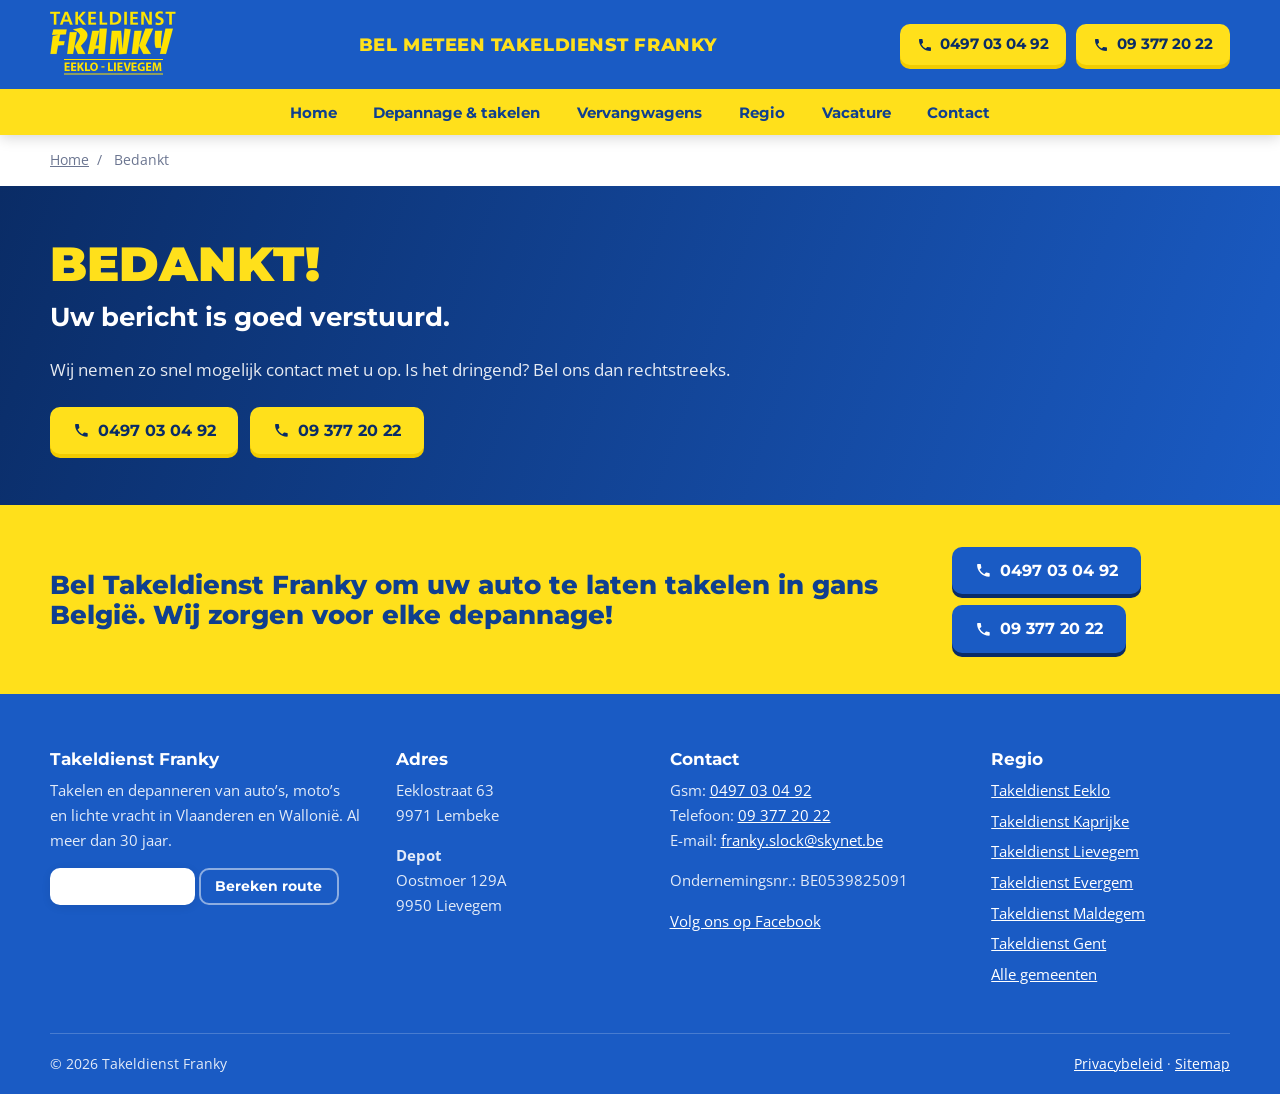
==== bedankt/index.html @ 0995ea38 "Takeldienst Franky site: 15 pages, preview mode Co-Authored-By: Claude Opus 5.5 <noreply@anthropic.c" ====
<!doctype html>
<html lang="nl-BE">
<head>
<meta charset="utf-8">
<meta name="viewport" content="width=device-width, initial-scale=1">
<title>Bedankt voor uw bericht | Takeldienst Franky</title>
<meta name="description" content="Uw bericht is verstuurd. Takeldienst Franky neemt zo snel mogelijk contact met u op.">
<meta name="robots" content="noindex, nofollow">
<link rel="canonical" href="https://takeldienstfranky.be/bedankt/">
<meta name="theme-color" content="#1a5bc4">
<meta property="og:type" content="website">
<meta property="og:locale" content="nl_BE">
<meta property="og:site_name" content="Takeldienst Franky">
<meta property="og:title" content="Bedankt voor uw bericht | Takeldienst Franky">
<meta property="og:description" content="Uw bericht is verstuurd. Takeldienst Franky neemt zo snel mogelijk contact met u op.">
<meta property="og:url" content="https://takeldienstfranky.be/bedankt/">
<meta property="og:image" content="https://takeldienstfranky.be/assets/img/takeldienst-franky-takelwagen-eeklo.jpg">
<link rel="icon" href="../favicon.svg" type="image/svg+xml">
<link rel="preconnect" href="https://fonts.googleapis.com">
<link rel="preconnect" href="https://fonts.gstatic.com" crossorigin>
<link rel="stylesheet" href="https://fonts.googleapis.com/css2?family=Montserrat:wght@600;700;800;900&family=Open+Sans:wght@400;600;700&display=swap">
<link rel="stylesheet" href="../assets/css/styles.css">
<script type="application/ld+json">{"@context":"https://schema.org","@type":"BreadcrumbList","itemListElement":[{"@type":"ListItem","position":1,"name":"} . jstr(Home) . qq{","item":"https://takeldienstfranky.be/"},{"@type":"ListItem","position":2,"name":"} . jstr(Bedankt) . qq{","item":"https://takeldienstfranky.be/bedankt/"}]}</script>
</head>
<body>
<header class="site-header">
<div class="container header-top">
<a class="brand" href="../" aria-label="Takeldienst Franky, naar de homepage"><img src="../assets/img/logo-takeldienst-franky.png" alt="Takeldienst Franky Eeklo - Lievegem" width="126" height="67"></a>
<p class="header-claim">Bel meteen Takeldienst Franky</p>
<div class="header-actions"><a class="btn btn-yellow" href="tel:+32497030492"><svg viewBox="0 0 24 24" aria-hidden="true"><path d="M6.6 10.8a15.1 15.1 0 0 0 6.6 6.6l2.2-2.2c.3-.3.7-.4 1-.2 1.1.4 2.3.6 3.6.6.6 0 1 .4 1 1V20c0 .6-.4 1-1 1A17 17 0 0 1 3 4c0-.6.4-1 1-1h3.5c.6 0 1 .4 1 1 0 1.3.2 2.5.6 3.6.1.3 0 .7-.2 1z"/></svg>0497 03 04 92</a><a class="btn btn-yellow" href="tel:+3293772022"><svg viewBox="0 0 24 24" aria-hidden="true"><path d="M6.6 10.8a15.1 15.1 0 0 0 6.6 6.6l2.2-2.2c.3-.3.7-.4 1-.2 1.1.4 2.3.6 3.6.6.6 0 1 .4 1 1V20c0 .6-.4 1-1 1A17 17 0 0 1 3 4c0-.6.4-1 1-1h3.5c.6 0 1 .4 1 1 0 1.3.2 2.5.6 3.6.1.3 0 .7-.2 1z"/></svg>09 377 20 22</a></div>
<button class="menu-toggle" type="button" aria-controls="main-nav" aria-expanded="false"><span></span><span class="sr">Menu</span></button>
</div>
<nav class="main-nav" id="main-nav" aria-label="Hoofdmenu"><div class="container"><a href="../">Home</a><a href="../depannages-takeldienst/">Depannage &amp; takelen</a><a href="../verhuur-autos/">Vervangwagens</a><a href="../regio/">Regio</a><a href="../vacature/">Vacature</a><a href="../contacteer-ons/">Contact</a></div></nav>
</header>
<nav class="crumbs container" aria-label="Kruimelpad"><a href="../">Home</a> <span>/</span> <span>Bedankt</span></nav>
<main>
<section class="page-head"><div class="container head-grid"><div><h1>Bedankt! <span>Uw bericht is goed verstuurd.</span></h1><div class="lead"><p>Wij nemen zo snel mogelijk contact met u op. Is het dringend? Bel ons dan rechtstreeks.</p></div><div class="actions"><a class="btn btn-yellow" href="tel:+32497030492"><svg viewBox="0 0 24 24" aria-hidden="true"><path d="M6.6 10.8a15.1 15.1 0 0 0 6.6 6.6l2.2-2.2c.3-.3.7-.4 1-.2 1.1.4 2.3.6 3.6.6.6 0 1 .4 1 1V20c0 .6-.4 1-1 1A17 17 0 0 1 3 4c0-.6.4-1 1-1h3.5c.6 0 1 .4 1 1 0 1.3.2 2.5.6 3.6.1.3 0 .7-.2 1z"/></svg>0497 03 04 92</a><a class="btn btn-yellow" href="tel:+3293772022"><svg viewBox="0 0 24 24" aria-hidden="true"><path d="M6.6 10.8a15.1 15.1 0 0 0 6.6 6.6l2.2-2.2c.3-.3.7-.4 1-.2 1.1.4 2.3.6 3.6.6.6 0 1 .4 1 1V20c0 .6-.4 1-1 1A17 17 0 0 1 3 4c0-.6.4-1 1-1h3.5c.6 0 1 .4 1 1 0 1.3.2 2.5.6 3.6.1.3 0 .7-.2 1z"/></svg>09 377 20 22</a></div></div></div></section>
<section class="cta-band"><div class="container cta-inner"><h2>Bel Takeldienst Franky om uw auto te laten takelen in gans Belgi&euml;. Wij zorgen voor elke depannage!</h2><div class="cta-actions"><a class="btn btn-yellow" href="tel:+32497030492"><svg viewBox="0 0 24 24" aria-hidden="true"><path d="M6.6 10.8a15.1 15.1 0 0 0 6.6 6.6l2.2-2.2c.3-.3.7-.4 1-.2 1.1.4 2.3.6 3.6.6.6 0 1 .4 1 1V20c0 .6-.4 1-1 1A17 17 0 0 1 3 4c0-.6.4-1 1-1h3.5c.6 0 1 .4 1 1 0 1.3.2 2.5.6 3.6.1.3 0 .7-.2 1z"/></svg>0497 03 04 92</a><a class="btn btn-yellow" href="tel:+3293772022"><svg viewBox="0 0 24 24" aria-hidden="true"><path d="M6.6 10.8a15.1 15.1 0 0 0 6.6 6.6l2.2-2.2c.3-.3.7-.4 1-.2 1.1.4 2.3.6 3.6.6.6 0 1 .4 1 1V20c0 .6-.4 1-1 1A17 17 0 0 1 3 4c0-.6.4-1 1-1h3.5c.6 0 1 .4 1 1 0 1.3.2 2.5.6 3.6.1.3 0 .7-.2 1z"/></svg>09 377 20 22</a></div></div></section>
</main>
<footer class="site-footer"><div class="container footer-grid">
<div><h3>Takeldienst Franky</h3><p>Takelen en depanneren van auto&rsquo;s, moto&rsquo;s en lichte vracht in Vlaanderen en Walloni&euml;. Al meer dan 30 jaar.</p><p><a class="btn btn-white btn-small" href="../contacteer-ons/">Contacteer ons</a> <a class="btn btn-ghost btn-small" href="https://www.google.com/maps/search/?api=1&query=Eeklostraat+63+9971+Lembeke" rel="noopener">Bereken route</a></p></div>
<div><h3>Adres</h3><p>Eeklostraat 63<br>9971 Lembeke</p><p><b>Depot</b><br>Oostmoer 129A<br>9950 Lievegem</p></div>
<div><h3>Contact</h3><p>Gsm: <a href="tel:+32497030492">0497 03 04 92</a><br>Telefoon: <a href="tel:+3293772022">09 377 20 22</a><br>E-mail: <a href="mailto:franky.slock@skynet.be">franky.slock@skynet.be</a></p><p>Ondernemingsnr.: BE0539825091</p><p><a href="https://www.facebook.com/takeldienstfranky.be/" rel="noopener">Volg ons op Facebook</a></p></div>
<div><h3>Regio</h3><a href="../takeldienst-eeklo/">Takeldienst Eeklo</a><a href="../takeldienst-kaprijke/">Takeldienst Kaprijke</a><a href="../takeldienst-lievegem/">Takeldienst Lievegem</a><a href="../takeldienst-evergem/">Takeldienst Evergem</a><a href="../takeldienst-maldegem/">Takeldienst Maldegem</a><a href="../takeldienst-gent/">Takeldienst Gent</a><a href="../regio/">Alle gemeenten</a></div>
</div><div class="container footer-bottom"><span>&copy; 2026 Takeldienst Franky</span><span><a href="../privacy-policy/">Privacybeleid</a> &middot; <a href="../sitemap.xml">Sitemap</a></span></div></footer>
<div class="mobile-bar"><a href="tel:+32497030492">Bel gsm<b>0497 03 04 92</b></a><a href="tel:+3293772022">Bel vast<b>09 377 20 22</b></a></div>
<script src="../assets/js/main.js" defer></script>
</body>
</html>
---- assets/css/styles.css ----
/* Takeldienst Franky: blue + yellow, same colours as the trucks and the old site */
:root{
  --blue:#1a5bc4; --blue-d:#0f3f8f; --blue-dd:#0a2c66; --blue-l:#e8f0fc;
  --yellow:#ffe01b; --yellow-d:#f2cc00;
  --ink:#14213d; --text:#3a4560; --muted:#6b7590; --line:#e3e8f2; --grey:#f4f6fa; --white:#fff;
  --radius:14px; --shadow:0 10px 30px rgba(10,44,102,.12);
  --head:'Montserrat',system-ui,sans-serif; --body:'Open Sans',system-ui,-apple-system,'Segoe UI',Roboto,sans-serif;
}
*{box-sizing:border-box}
html{scroll-behavior:smooth;-webkit-text-size-adjust:100%}
body{margin:0;font:16px/1.65 var(--body);color:var(--text);background:var(--white)}
img{max-width:100%;height:auto;display:block}
a{color:var(--blue)}
h1,h2,h3{font-family:var(--head);color:var(--ink);line-height:1.15;margin:0 0 .5em}
h2{font-size:clamp(1.6rem,3.2vw,2.3rem);font-weight:800}
h3{font-size:1.15rem;font-weight:700}
p{margin:0 0 1em}
.container{width:min(1180px,100% - 32px);margin-inline:auto}
.narrow{width:min(820px,100% - 32px)}
.sr{position:absolute;width:1px;height:1px;overflow:hidden;clip:rect(0 0 0 0)}
.hp{position:absolute;left:-9999px}
.eyebrow{display:inline-block;font:700 .78rem/1 var(--head);letter-spacing:.12em;text-transform:uppercase;color:var(--blue);margin-bottom:.8rem}

/* buttons */
.btn{display:inline-flex;align-items:center;justify-content:center;gap:.5em;padding:.8em 1.3em;border-radius:10px;font:700 1rem/1.1 var(--head);text-decoration:none;border:2px solid transparent;cursor:pointer;transition:transform .15s,box-shadow .15s,background .15s;white-space:nowrap}
.btn svg{width:1.05em;height:1.05em;fill:currentColor;flex:none}
.btn:hover{transform:translateY(-1px)}
.btn-yellow{background:var(--yellow);color:var(--blue-dd);box-shadow:0 4px 0 var(--yellow-d)}
.btn-yellow:hover{background:#fff04d}
.btn-white{background:#fff;color:var(--blue-d);box-shadow:0 2px 10px rgba(0,0,0,.08)}
.btn-ghost{border-color:rgba(255,255,255,.5);color:#fff}
.btn-ghost:hover{border-color:#fff}
.btn-blue{background:var(--blue);color:#fff}
.btn-blue:hover{background:var(--blue-d)}
.btn-small{padding:.6em 1em;font-size:.9rem}
.btn-block{width:100%}
.actions{display:flex;flex-wrap:wrap;gap:.75rem;margin-top:1.4rem}

/* header */
.site-header{background:var(--blue);position:sticky;top:0;z-index:50;box-shadow:0 2px 14px rgba(0,0,0,.18)}
.header-top{display:flex;align-items:center;gap:1.5rem;padding:.7rem 0}
.brand img{width:126px;height:auto}
.header-claim{flex:1;margin:0;text-align:center;font:800 1.15rem/1.2 var(--head);color:var(--yellow);text-transform:uppercase;letter-spacing:.03em}
.header-actions{display:flex;gap:.6rem}
.header-actions .btn{padding:.65em 1em;font-size:.95rem}
.menu-toggle{display:none;margin-left:auto;width:46px;height:46px;border:0;border-radius:10px;background:var(--yellow);cursor:pointer;position:relative}
.menu-toggle span:first-child,.menu-toggle span:first-child::before,.menu-toggle span:first-child::after{position:absolute;left:12px;width:22px;height:3px;border-radius:2px;background:var(--blue-dd);content:""}
.menu-toggle span:first-child{top:21px}
.menu-toggle span:first-child::before{left:0;top:-7px}
.menu-toggle span:first-child::after{left:0;top:7px}
.main-nav{background:var(--yellow)}
.main-nav .container{display:flex;justify-content:center;flex-wrap:wrap}
.main-nav a{padding:.95rem 1.15rem;font:700 .95rem/1 var(--head);color:var(--blue-d);text-decoration:none}
.main-nav a:hover{background:rgba(255,255,255,.45)}
.main-nav a[aria-current]{background:#fff;color:var(--blue)}

.crumbs{font-size:.85rem;color:var(--muted);padding:.9rem 0 0}
.crumbs a{color:var(--muted)}
.crumbs span{margin:0 .25rem}

/* hero (home) */
.hero{position:relative;background:var(--blue-dd);color:#fff;overflow:hidden}
.hero-bg{position:absolute;inset:0}
.hero-bg img{width:100%;height:100%;object-fit:cover;object-position:center 60%;opacity:.35}
.hero::after{content:"";position:absolute;inset:0;background:linear-gradient(100deg,rgba(10,44,102,.96) 0%,rgba(26,91,196,.88) 55%,rgba(26,91,196,.55) 100%)}
.hero-grid{position:relative;z-index:1;display:grid;grid-template-columns:1.1fr .9fr;gap:3rem;align-items:center;padding:4.5rem 0}
.hero h1{color:var(--yellow);font-size:clamp(2.2rem,5.2vw,3.7rem);font-weight:900;text-transform:uppercase;letter-spacing:-.01em;margin-bottom:.4em}
.hero .sub{font:700 1.2rem/1.4 var(--head);margin-bottom:.6em}
.hero p{color:rgba(255,255,255,.88);font-size:1.05rem;max-width:36em}
.hero-points{list-style:none;padding:0;margin:1.6rem 0 0;display:flex;flex-wrap:wrap;gap:.6rem 1.4rem}
.hero-points li{display:flex;align-items:center;gap:.5rem;font-weight:600;font-size:.95rem}
.hero-points li::before{content:"";width:20px;height:20px;border-radius:50%;background:var(--yellow) url("data:image/svg+xml,%3Csvg xmlns='http://www.w3.org/2000/svg' viewBox='0 0 24 24'%3E%3Cpath d='M9 16.2 4.8 12l-1.4 1.4L9 19 21 7l-1.4-1.4z' fill='%230a2c66'/%3E%3C/svg%3E") center/14px no-repeat;flex:none}
.form-card{background:#fff;color:var(--text);border-radius:var(--radius);padding:1.8rem;box-shadow:0 20px 50px rgba(0,0,0,.3);border-top:6px solid var(--yellow)}
.form-card h2{font-size:1.35rem;margin-bottom:.3em}
.form-card>p{font-size:.92rem;color:var(--muted)}

/* form */
.form{display:grid;gap:.85rem}
.form-row{display:grid;grid-template-columns:1fr 1fr;gap:.85rem}
.form label{display:grid;gap:.3rem;font-weight:600;font-size:.88rem;color:var(--ink)}
.form input,.form textarea{width:100%;font:inherit;font-weight:400;padding:.75em .9em;border:1.5px solid var(--line);border-radius:9px;background:var(--grey);color:var(--ink)}
.form input:focus,.form textarea:focus{outline:none;border-color:var(--blue);background:#fff;box-shadow:0 0 0 3px var(--blue-l)}
.form-note{font-size:.82rem;color:var(--muted);margin:0;text-align:center}

/* page head (sub pages) */
.page-head{background:linear-gradient(110deg,var(--blue-dd),var(--blue));color:#fff;padding:3.2rem 0;margin-top:.9rem}
.crumbs+main .page-head{margin-top:.9rem}
.head-grid{display:grid;gap:2.5rem;align-items:center}
.has-media .head-grid{grid-template-columns:1.15fr .85fr}
.page-head h1{color:var(--yellow);font-size:clamp(2rem,4.4vw,3rem);font-weight:900;text-transform:uppercase}
.page-head h1 span{display:block;color:#fff;font-size:.55em;text-transform:none;font-weight:700;margin-top:.35em}
.page-head .lead p{color:rgba(255,255,255,.9);font-size:1.08rem;max-width:40em}
.head-media img{border-radius:var(--radius);box-shadow:0 18px 40px rgba(0,0,0,.35);aspect-ratio:4/3;object-fit:cover;width:100%;border:4px solid var(--yellow)}

/* sections */
.section{padding:4.5rem 0}
.section.grey{background:var(--grey)}
.section-head{display:flex;justify-content:space-between;align-items:end;gap:2rem;margin-bottom:2.2rem}
.section-head p{max-width:30em;color:var(--muted);margin:0}
.two-col{display:grid;grid-template-columns:1.2fr .8fr;gap:3.5rem;align-items:start}
.prose h2{font-size:clamp(1.4rem,2.6vw,1.9rem);margin-top:1.6em}
.prose h2:first-child{margin-top:0}
.prose ul{padding-left:1.2em}
.prose li{margin-bottom:.4em}
.intro-big{font:600 clamp(1.25rem,2.4vw,1.6rem)/1.4 var(--head);color:var(--ink)}
.intro-big strong{color:var(--blue)}
.new-badge{display:inline-block;background:var(--yellow);color:var(--blue-dd);font:800 .8rem/1 var(--head);padding:.45em .8em;border-radius:6px;text-transform:uppercase;letter-spacing:.06em;margin-bottom:1rem}
.side{position:sticky;top:150px;display:grid;gap:1.2rem}
.info-card{background:#fff;border:1px solid var(--line);border-radius:var(--radius);padding:1.6rem;box-shadow:var(--shadow)}
.info-card.blue{background:var(--blue);border:0;color:#fff}
.info-card.blue h3{color:var(--yellow)}
.info-card.blue a:not(.btn){color:#fff}
.info-card .btn{width:100%;margin-top:.5rem}
.info-card img{border-radius:10px;margin-bottom:1rem}

/* fleet + cards */
.fleet{display:grid;grid-template-columns:repeat(4,1fr);gap:1rem;margin-top:2rem}
.fleet div{background:#fff;border-radius:var(--radius);padding:1.4rem;border-bottom:4px solid var(--yellow);box-shadow:var(--shadow)}
.fleet strong{display:block;font:800 1.05rem/1.2 var(--head);color:var(--blue-d);margin-bottom:.4rem}
.fleet span{font-size:.92rem}
.card-grid{display:grid;grid-template-columns:repeat(auto-fit,minmax(250px,1fr));gap:1.2rem}
.card{display:flex;flex-direction:column;background:#fff;border-radius:var(--radius);overflow:hidden;text-decoration:none;color:var(--text);box-shadow:var(--shadow);transition:transform .2s}
.card:hover{transform:translateY(-4px)}
.card img{aspect-ratio:16/10;object-fit:cover;width:100%}
.card-body{padding:1.2rem 1.3rem 1.4rem;display:flex;flex-direction:column;flex:1}
.card h3{color:var(--blue-d)}
.card p{font-size:.93rem;flex:1}
.card .more{font:700 .9rem/1 var(--head);color:var(--blue)}

/* gallery */
.gallery{display:grid;grid-template-columns:repeat(4,1fr);grid-auto-rows:220px;gap:.8rem}
.gallery figure{margin:0;border-radius:12px;overflow:hidden;background:#dde3ee}
.gallery figure:nth-child(1){grid-row:span 2;grid-column:span 2}
.gallery figure:nth-child(3),.gallery figure:nth-child(6){grid-row:span 2}
.gallery img{width:100%;height:100%;object-fit:cover;transition:transform .4s}
.gallery figure:hover img{transform:scale(1.04)}

/* vacature band */
.vacature{background:var(--yellow);border-radius:var(--radius);padding:2.4rem 2.6rem;display:grid;grid-template-columns:1fr auto;gap:2rem;align-items:center}
.vacature .eyebrow{color:var(--blue-d)}
.vacature h2{color:var(--blue-dd)}
.vacature .big{font:600 1.15rem/1.45 var(--head);color:var(--blue-d)}
.vacature p{color:var(--blue-dd);margin-bottom:.5em}
.vacature a:not(.btn){color:var(--blue-dd);font-weight:700}
.vac-actions{display:grid;gap:.7rem;min-width:220px}

/* steps / checklist */
.checks{list-style:none;padding:0;display:grid;gap:.6rem}
.checks li{position:relative;padding-left:2rem}
.checks li::before{content:"";position:absolute;left:0;top:.2em;width:22px;height:22px;border-radius:50%;background:var(--blue) url("data:image/svg+xml,%3Csvg xmlns='http://www.w3.org/2000/svg' viewBox='0 0 24 24'%3E%3Cpath d='M9 16.2 4.8 12l-1.4 1.4L9 19 21 7l-1.4-1.4z' fill='%23ffe01b'/%3E%3C/svg%3E") center/15px no-repeat}
.steps{counter-reset:s;list-style:none;padding:0;display:grid;grid-template-columns:repeat(3,1fr);gap:1.2rem}
.steps li{counter-increment:s;background:#fff;border-radius:var(--radius);padding:1.6rem;box-shadow:var(--shadow);position:relative}
.steps li::before{content:counter(s);display:grid;place-items:center;width:42px;height:42px;border-radius:50%;background:var(--yellow);color:var(--blue-dd);font:900 1.2rem/1 var(--head);margin-bottom:1rem}
.steps strong{display:block;font:800 1.05rem/1.2 var(--head);color:var(--ink);margin-bottom:.4rem}

/* faq */
.faq{display:grid;gap:.7rem;margin-top:1.4rem}
.faq details{background:#fff;border:1px solid var(--line);border-radius:12px;padding:0 1.2rem}
.faq summary{cursor:pointer;list-style:none;padding:1.05rem 2rem 1.05rem 0;font:700 1rem/1.35 var(--head);color:var(--ink);position:relative}
.faq summary::-webkit-details-marker{display:none}
.faq summary::after{content:"+";position:absolute;right:0;top:50%;transform:translateY(-50%);font-size:1.5rem;color:var(--blue)}
.faq details[open] summary::after{content:"–"}
.faq-a p{margin:0 0 1.1rem}

/* contact */
.contact-grid{display:grid;grid-template-columns:1fr 1fr;gap:2.5rem;align-items:start}
.address-cards{display:grid;grid-template-columns:1fr 1fr;gap:1rem;margin-top:1.4rem}

/* cta + footer */
.cta-band{background:var(--yellow);padding:2.6rem 0}
.cta-inner{display:flex;align-items:center;justify-content:space-between;gap:2rem}
.cta-band h2{color:var(--blue-d);font-size:clamp(1.2rem,2.3vw,1.6rem);margin:0;max-width:34em}
.cta-band .btn-yellow{background:var(--blue);color:#fff;box-shadow:0 4px 0 var(--blue-dd)}
.cta-actions{display:flex;flex-wrap:wrap;gap:.7rem}
.site-footer{background:var(--blue);color:rgba(255,255,255,.88);padding:3.5rem 0 0;font-size:.95rem}
.site-footer h3{color:#fff;font-size:1.05rem}
.site-footer a{color:#fff}
.footer-grid{display:grid;grid-template-columns:1.3fr 1fr 1.2fr 1fr;gap:2.2rem}
.footer-grid>div:last-child a{display:block;margin-bottom:.35rem}
.footer-bottom{display:flex;justify-content:space-between;flex-wrap:wrap;gap:1rem;border-top:1px solid rgba(255,255,255,.2);margin-top:2.5rem;padding:1.2rem 0;font-size:.85rem}
.mobile-bar{display:none}

/* responsive */
@media (max-width:1080px){
  .header-claim{display:none}
  .header-actions{margin-left:auto}
  .fleet{grid-template-columns:repeat(2,1fr)}
  .footer-grid{grid-template-columns:1fr 1fr}
}
@media (max-width:860px){
  body{padding-bottom:64px}
  .header-actions{display:none}
  .menu-toggle{display:block}
  .header-top{padding:.5rem 0}
  .brand img{width:100px}
  .main-nav{display:none}
  .main-nav.open{display:block}
  .main-nav .container{flex-direction:column;padding:.4rem 0}
  .main-nav a{padding:.85rem .4rem;border-bottom:1px solid rgba(15,63,143,.12)}
  .hero-grid,.has-media .head-grid,.two-col,.contact-grid{grid-template-columns:1fr}
  .hero-grid{padding:2.6rem 0;gap:2rem}
  .section{padding:3.2rem 0}
  .section-head{display:block}
  .section-head p{margin-top:.6rem}
  .side{position:static}
  .steps{grid-template-columns:1fr}
  .gallery{grid-template-columns:repeat(2,1fr);grid-auto-rows:160px}
  .gallery figure:nth-child(1){grid-column:span 2}
  .vacature{grid-template-columns:1fr;padding:1.8rem 1.4rem}
  .cta-inner{flex-direction:column;align-items:flex-start}
  .mobile-bar{display:grid;grid-template-columns:1fr 1fr;position:fixed;left:0;right:0;bottom:0;z-index:60;box-shadow:0 -4px 16px rgba(0,0,0,.2)}
  .mobile-bar a{display:flex;flex-direction:column;align-items:center;justify-content:center;height:64px;background:var(--yellow);color:var(--blue-dd);text-decoration:none;font:700 .78rem/1.2 var(--head);text-transform:uppercase;letter-spacing:.04em}
  .mobile-bar a+a{background:var(--blue);color:#fff}
  .mobile-bar b{font-size:1.02rem;letter-spacing:0}
}
@media (max-width:560px){
  .form-row,.address-cards,.fleet,.footer-grid{grid-template-columns:1fr}
  .form-card{padding:1.3rem}
  .actions .btn{flex:1}
}
@media (prefers-reduced-motion:reduce){*{transition:none!important;scroll-behavior:auto!important}}
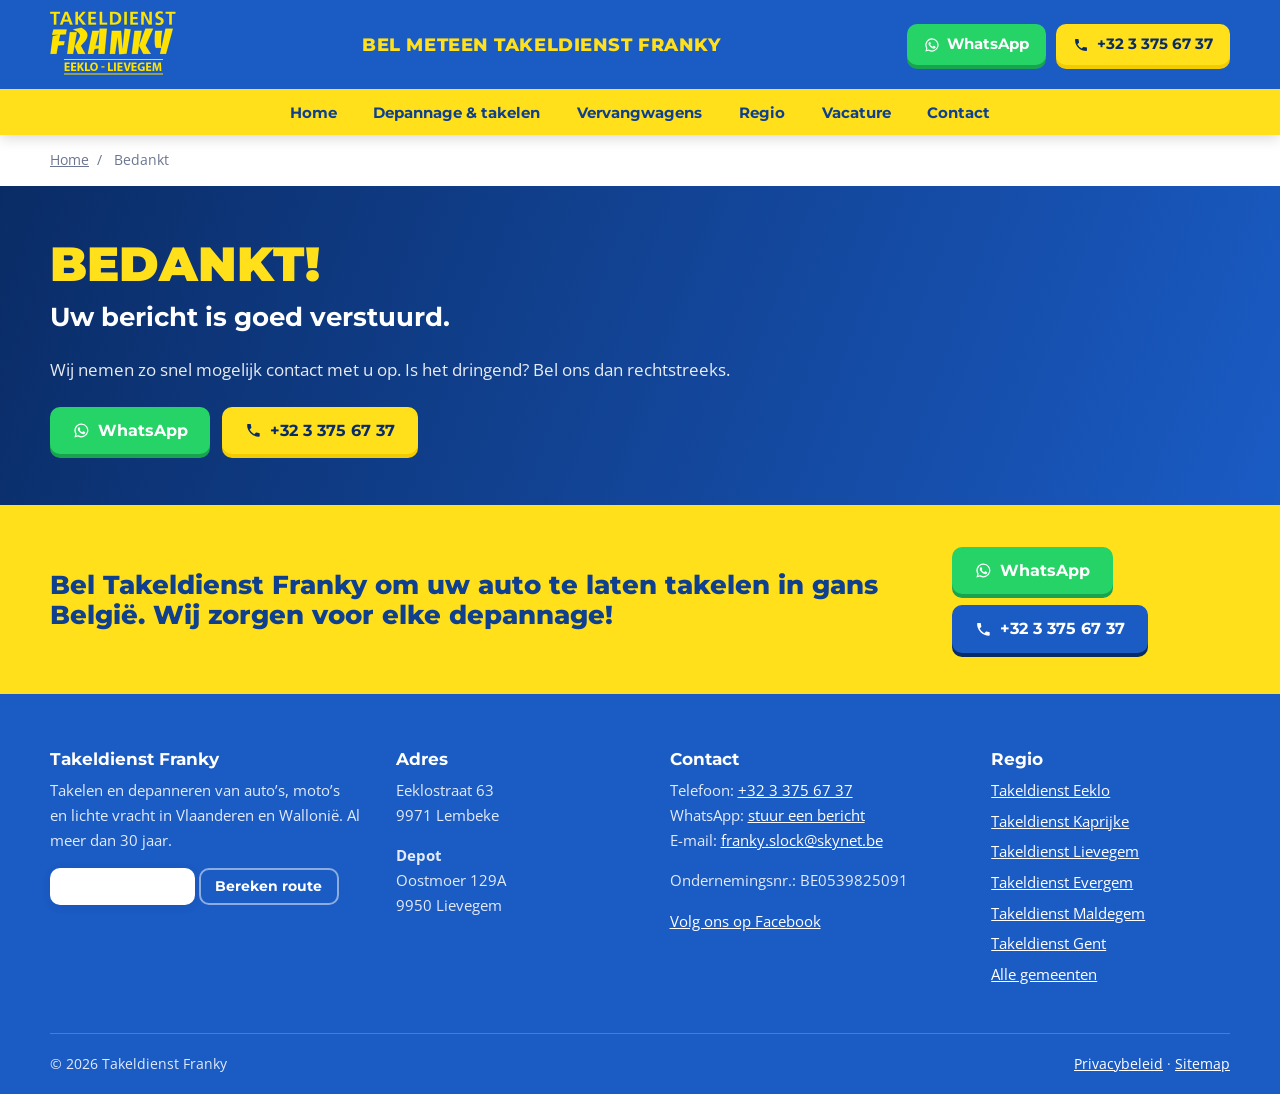
==== commit 57b19214: "Contact buttons: WhatsApp + call on the Faster number (+32 3 375 67 37) Co-Authored-By: Claude Opus " ====
--- a/bedankt/index.html
+++ b/bedankt/index.html
@@ -27,23 +27,23 @@
 <div class="container header-top">
 <a class="brand" href="../" aria-label="Takeldienst Franky, naar de homepage"><img src="../assets/img/logo-takeldienst-franky.png" alt="Takeldienst Franky Eeklo - Lievegem" width="126" height="67"></a>
 <p class="header-claim">Bel meteen Takeldienst Franky</p>
-<div class="header-actions"><a class="btn btn-yellow" href="tel:+32497030492"><svg viewBox="0 0 24 24" aria-hidden="true"><path d="M6.6 10.8a15.1 15.1 0 0 0 6.6 6.6l2.2-2.2c.3-.3.7-.4 1-.2 1.1.4 2.3.6 3.6.6.6 0 1 .4 1 1V20c0 .6-.4 1-1 1A17 17 0 0 1 3 4c0-.6.4-1 1-1h3.5c.6 0 1 .4 1 1 0 1.3.2 2.5.6 3.6.1.3 0 .7-.2 1z"/></svg>0497 03 04 92</a><a class="btn btn-yellow" href="tel:+3293772022"><svg viewBox="0 0 24 24" aria-hidden="true"><path d="M6.6 10.8a15.1 15.1 0 0 0 6.6 6.6l2.2-2.2c.3-.3.7-.4 1-.2 1.1.4 2.3.6 3.6.6.6 0 1 .4 1 1V20c0 .6-.4 1-1 1A17 17 0 0 1 3 4c0-.6.4-1 1-1h3.5c.6 0 1 .4 1 1 0 1.3.2 2.5.6 3.6.1.3 0 .7-.2 1z"/></svg>09 377 20 22</a></div>
+<div class="header-actions"><a class="btn btn-wa" href="https://wa.me/3233756737?text=Hallo%2C%20ik%20heb%20een%20takeldienst%20nodig.%20Mijn%20locatie%3A%20"><svg viewBox="0 0 24 24" aria-hidden="true"><path d="M12 2a10 10 0 0 0-8.6 15.1L2 22l5-1.3A10 10 0 1 0 12 2zm0 18.2a8.2 8.2 0 0 1-4.2-1.2l-.3-.2-3 .8.8-2.9-.2-.3A8.2 8.2 0 1 1 12 20.2zm4.5-6.1c-.2-.1-1.5-.7-1.7-.8-.2-.1-.4-.1-.6.1l-.8 1c-.1.2-.3.2-.5.1a6.7 6.7 0 0 1-3.3-2.9c-.3-.4.2-.4.7-1.4.1-.2 0-.3 0-.4l-.8-1.8c-.2-.5-.4-.4-.6-.4h-.5a1 1 0 0 0-.7.3 3 3 0 0 0-.9 2.2 5.2 5.2 0 0 0 1.1 2.7 11.8 11.8 0 0 0 4.5 4c1.7.7 2.3.8 3.2.6.5-.1 1.5-.6 1.7-1.2.2-.6.2-1.1.2-1.2-.1-.1-.3-.2-.5-.3z"/></svg> WhatsApp</a><a class="btn btn-yellow" href="tel:+3233756737"><svg viewBox="0 0 24 24" aria-hidden="true"><path d="M6.6 10.8a15.1 15.1 0 0 0 6.6 6.6l2.2-2.2c.3-.3.7-.4 1-.2 1.1.4 2.3.6 3.6.6.6 0 1 .4 1 1V20c0 .6-.4 1-1 1A17 17 0 0 1 3 4c0-.6.4-1 1-1h3.5c.6 0 1 .4 1 1 0 1.3.2 2.5.6 3.6.1.3 0 .7-.2 1z"/></svg> +32 3 375 67 37</a></div>
 <button class="menu-toggle" type="button" aria-controls="main-nav" aria-expanded="false"><span></span><span class="sr">Menu</span></button>
 </div>
 <nav class="main-nav" id="main-nav" aria-label="Hoofdmenu"><div class="container"><a href="../">Home</a><a href="../depannages-takeldienst/">Depannage &amp; takelen</a><a href="../verhuur-autos/">Vervangwagens</a><a href="../regio/">Regio</a><a href="../vacature/">Vacature</a><a href="../contacteer-ons/">Contact</a></div></nav>
 </header>
 <nav class="crumbs container" aria-label="Kruimelpad"><a href="../">Home</a> <span>/</span> <span>Bedankt</span></nav>
 <main>
-<section class="page-head"><div class="container head-grid"><div><h1>Bedankt! <span>Uw bericht is goed verstuurd.</span></h1><div class="lead"><p>Wij nemen zo snel mogelijk contact met u op. Is het dringend? Bel ons dan rechtstreeks.</p></div><div class="actions"><a class="btn btn-yellow" href="tel:+32497030492"><svg viewBox="0 0 24 24" aria-hidden="true"><path d="M6.6 10.8a15.1 15.1 0 0 0 6.6 6.6l2.2-2.2c.3-.3.7-.4 1-.2 1.1.4 2.3.6 3.6.6.6 0 1 .4 1 1V20c0 .6-.4 1-1 1A17 17 0 0 1 3 4c0-.6.4-1 1-1h3.5c.6 0 1 .4 1 1 0 1.3.2 2.5.6 3.6.1.3 0 .7-.2 1z"/></svg>0497 03 04 92</a><a class="btn btn-yellow" href="tel:+3293772022"><svg viewBox="0 0 24 24" aria-hidden="true"><path d="M6.6 10.8a15.1 15.1 0 0 0 6.6 6.6l2.2-2.2c.3-.3.7-.4 1-.2 1.1.4 2.3.6 3.6.6.6 0 1 .4 1 1V20c0 .6-.4 1-1 1A17 17 0 0 1 3 4c0-.6.4-1 1-1h3.5c.6 0 1 .4 1 1 0 1.3.2 2.5.6 3.6.1.3 0 .7-.2 1z"/></svg>09 377 20 22</a></div></div></div></section>
-<section class="cta-band"><div class="container cta-inner"><h2>Bel Takeldienst Franky om uw auto te laten takelen in gans Belgi&euml;. Wij zorgen voor elke depannage!</h2><div class="cta-actions"><a class="btn btn-yellow" href="tel:+32497030492"><svg viewBox="0 0 24 24" aria-hidden="true"><path d="M6.6 10.8a15.1 15.1 0 0 0 6.6 6.6l2.2-2.2c.3-.3.7-.4 1-.2 1.1.4 2.3.6 3.6.6.6 0 1 .4 1 1V20c0 .6-.4 1-1 1A17 17 0 0 1 3 4c0-.6.4-1 1-1h3.5c.6 0 1 .4 1 1 0 1.3.2 2.5.6 3.6.1.3 0 .7-.2 1z"/></svg>0497 03 04 92</a><a class="btn btn-yellow" href="tel:+3293772022"><svg viewBox="0 0 24 24" aria-hidden="true"><path d="M6.6 10.8a15.1 15.1 0 0 0 6.6 6.6l2.2-2.2c.3-.3.7-.4 1-.2 1.1.4 2.3.6 3.6.6.6 0 1 .4 1 1V20c0 .6-.4 1-1 1A17 17 0 0 1 3 4c0-.6.4-1 1-1h3.5c.6 0 1 .4 1 1 0 1.3.2 2.5.6 3.6.1.3 0 .7-.2 1z"/></svg>09 377 20 22</a></div></div></section>
+<section class="page-head"><div class="container head-grid"><div><h1>Bedankt! <span>Uw bericht is goed verstuurd.</span></h1><div class="lead"><p>Wij nemen zo snel mogelijk contact met u op. Is het dringend? Bel ons dan rechtstreeks.</p></div><div class="actions"><a class="btn btn-wa" href="https://wa.me/3233756737?text=Hallo%2C%20ik%20heb%20een%20takeldienst%20nodig.%20Mijn%20locatie%3A%20"><svg viewBox="0 0 24 24" aria-hidden="true"><path d="M12 2a10 10 0 0 0-8.6 15.1L2 22l5-1.3A10 10 0 1 0 12 2zm0 18.2a8.2 8.2 0 0 1-4.2-1.2l-.3-.2-3 .8.8-2.9-.2-.3A8.2 8.2 0 1 1 12 20.2zm4.5-6.1c-.2-.1-1.5-.7-1.7-.8-.2-.1-.4-.1-.6.1l-.8 1c-.1.2-.3.2-.5.1a6.7 6.7 0 0 1-3.3-2.9c-.3-.4.2-.4.7-1.4.1-.2 0-.3 0-.4l-.8-1.8c-.2-.5-.4-.4-.6-.4h-.5a1 1 0 0 0-.7.3 3 3 0 0 0-.9 2.2 5.2 5.2 0 0 0 1.1 2.7 11.8 11.8 0 0 0 4.5 4c1.7.7 2.3.8 3.2.6.5-.1 1.5-.6 1.7-1.2.2-.6.2-1.1.2-1.2-.1-.1-.3-.2-.5-.3z"/></svg> WhatsApp</a><a class="btn btn-yellow" href="tel:+3233756737"><svg viewBox="0 0 24 24" aria-hidden="true"><path d="M6.6 10.8a15.1 15.1 0 0 0 6.6 6.6l2.2-2.2c.3-.3.7-.4 1-.2 1.1.4 2.3.6 3.6.6.6 0 1 .4 1 1V20c0 .6-.4 1-1 1A17 17 0 0 1 3 4c0-.6.4-1 1-1h3.5c.6 0 1 .4 1 1 0 1.3.2 2.5.6 3.6.1.3 0 .7-.2 1z"/></svg> +32 3 375 67 37</a></div></div></div></section>
+<section class="cta-band"><div class="container cta-inner"><h2>Bel Takeldienst Franky om uw auto te laten takelen in gans Belgi&euml;. Wij zorgen voor elke depannage!</h2><div class="cta-actions"><a class="btn btn-wa" href="https://wa.me/3233756737?text=Hallo%2C%20ik%20heb%20een%20takeldienst%20nodig.%20Mijn%20locatie%3A%20"><svg viewBox="0 0 24 24" aria-hidden="true"><path d="M12 2a10 10 0 0 0-8.6 15.1L2 22l5-1.3A10 10 0 1 0 12 2zm0 18.2a8.2 8.2 0 0 1-4.2-1.2l-.3-.2-3 .8.8-2.9-.2-.3A8.2 8.2 0 1 1 12 20.2zm4.5-6.1c-.2-.1-1.5-.7-1.7-.8-.2-.1-.4-.1-.6.1l-.8 1c-.1.2-.3.2-.5.1a6.7 6.7 0 0 1-3.3-2.9c-.3-.4.2-.4.7-1.4.1-.2 0-.3 0-.4l-.8-1.8c-.2-.5-.4-.4-.6-.4h-.5a1 1 0 0 0-.7.3 3 3 0 0 0-.9 2.2 5.2 5.2 0 0 0 1.1 2.7 11.8 11.8 0 0 0 4.5 4c1.7.7 2.3.8 3.2.6.5-.1 1.5-.6 1.7-1.2.2-.6.2-1.1.2-1.2-.1-.1-.3-.2-.5-.3z"/></svg> WhatsApp</a><a class="btn btn-yellow" href="tel:+3233756737"><svg viewBox="0 0 24 24" aria-hidden="true"><path d="M6.6 10.8a15.1 15.1 0 0 0 6.6 6.6l2.2-2.2c.3-.3.7-.4 1-.2 1.1.4 2.3.6 3.6.6.6 0 1 .4 1 1V20c0 .6-.4 1-1 1A17 17 0 0 1 3 4c0-.6.4-1 1-1h3.5c.6 0 1 .4 1 1 0 1.3.2 2.5.6 3.6.1.3 0 .7-.2 1z"/></svg> +32 3 375 67 37</a></div></div></section>
 </main>
 <footer class="site-footer"><div class="container footer-grid">
 <div><h3>Takeldienst Franky</h3><p>Takelen en depanneren van auto&rsquo;s, moto&rsquo;s en lichte vracht in Vlaanderen en Walloni&euml;. Al meer dan 30 jaar.</p><p><a class="btn btn-white btn-small" href="../contacteer-ons/">Contacteer ons</a> <a class="btn btn-ghost btn-small" href="https://www.google.com/maps/search/?api=1&query=Eeklostraat+63+9971+Lembeke" rel="noopener">Bereken route</a></p></div>
 <div><h3>Adres</h3><p>Eeklostraat 63<br>9971 Lembeke</p><p><b>Depot</b><br>Oostmoer 129A<br>9950 Lievegem</p></div>
-<div><h3>Contact</h3><p>Gsm: <a href="tel:+32497030492">0497 03 04 92</a><br>Telefoon: <a href="tel:+3293772022">09 377 20 22</a><br>E-mail: <a href="mailto:franky.slock@skynet.be">franky.slock@skynet.be</a></p><p>Ondernemingsnr.: BE0539825091</p><p><a href="https://www.facebook.com/takeldienstfranky.be/" rel="noopener">Volg ons op Facebook</a></p></div>
+<div><h3>Contact</h3><p>Telefoon: <a href="tel:+3233756737">+32 3 375 67 37</a><br>WhatsApp: <a href="https://wa.me/3233756737?text=Hallo%2C%20ik%20heb%20een%20takeldienst%20nodig.%20Mijn%20locatie%3A%20">stuur een bericht</a><br>E-mail: <a href="mailto:franky.slock@skynet.be">franky.slock@skynet.be</a></p><p>Ondernemingsnr.: BE0539825091</p><p><a href="https://www.facebook.com/takeldienstfranky.be/" rel="noopener">Volg ons op Facebook</a></p></div>
 <div><h3>Regio</h3><a href="../takeldienst-eeklo/">Takeldienst Eeklo</a><a href="../takeldienst-kaprijke/">Takeldienst Kaprijke</a><a href="../takeldienst-lievegem/">Takeldienst Lievegem</a><a href="../takeldienst-evergem/">Takeldienst Evergem</a><a href="../takeldienst-maldegem/">Takeldienst Maldegem</a><a href="../takeldienst-gent/">Takeldienst Gent</a><a href="../regio/">Alle gemeenten</a></div>
 </div><div class="container footer-bottom"><span>&copy; 2026 Takeldienst Franky</span><span><a href="../privacy-policy/">Privacybeleid</a> &middot; <a href="../sitemap.xml">Sitemap</a></span></div></footer>
-<div class="mobile-bar"><a href="tel:+32497030492">Bel gsm<b>0497 03 04 92</b></a><a href="tel:+3293772022">Bel vast<b>09 377 20 22</b></a></div>
+<div class="mobile-bar"><a class="wa" href="https://wa.me/3233756737?text=Hallo%2C%20ik%20heb%20een%20takeldienst%20nodig.%20Mijn%20locatie%3A%20">Stuur een<b>WhatsApp</b></a><a href="tel:+3233756737">Bel nu<b>+32 3 375 67 37</b></a></div>
 <script src="../assets/js/main.js" defer></script>
 </body>
 </html>
--- a/assets/css/styles.css
+++ b/assets/css/styles.css
@@ -27,6 +27,8 @@
 .btn:hover{transform:translateY(-1px)}
 .btn-yellow{background:var(--yellow);color:var(--blue-dd);box-shadow:0 4px 0 var(--yellow-d)}
 .btn-yellow:hover{background:#fff04d}
+.btn-wa{background:#25d366;color:#fff;box-shadow:0 4px 0 #1aa34f}
+.btn-wa:hover{background:#2be070}
 .btn-white{background:#fff;color:var(--blue-d);box-shadow:0 2px 10px rgba(0,0,0,.08)}
 .btn-ghost{border-color:rgba(255,255,255,.5);color:#fff}
 .btn-ghost:hover{border-color:#fff}
@@ -171,6 +173,7 @@
 .cta-inner{display:flex;align-items:center;justify-content:space-between;gap:2rem}
 .cta-band h2{color:var(--blue-d);font-size:clamp(1.2rem,2.3vw,1.6rem);margin:0;max-width:34em}
 .cta-band .btn-yellow{background:var(--blue);color:#fff;box-shadow:0 4px 0 var(--blue-dd)}
+.cta-band .btn-wa{box-shadow:0 4px 0 #1aa34f}
 .cta-actions{display:flex;flex-wrap:wrap;gap:.7rem}
 .site-footer{background:var(--blue);color:rgba(255,255,255,.88);padding:3.5rem 0 0;font-size:.95rem}
 .site-footer h3{color:#fff;font-size:1.05rem}
@@ -210,7 +213,7 @@
   .cta-inner{flex-direction:column;align-items:flex-start}
   .mobile-bar{display:grid;grid-template-columns:1fr 1fr;position:fixed;left:0;right:0;bottom:0;z-index:60;box-shadow:0 -4px 16px rgba(0,0,0,.2)}
   .mobile-bar a{display:flex;flex-direction:column;align-items:center;justify-content:center;height:64px;background:var(--yellow);color:var(--blue-dd);text-decoration:none;font:700 .78rem/1.2 var(--head);text-transform:uppercase;letter-spacing:.04em}
-  .mobile-bar a+a{background:var(--blue);color:#fff}
+  .mobile-bar a.wa{background:#25d366;color:#fff}
   .mobile-bar b{font-size:1.02rem;letter-spacing:0}
 }
 @media (max-width:560px){
